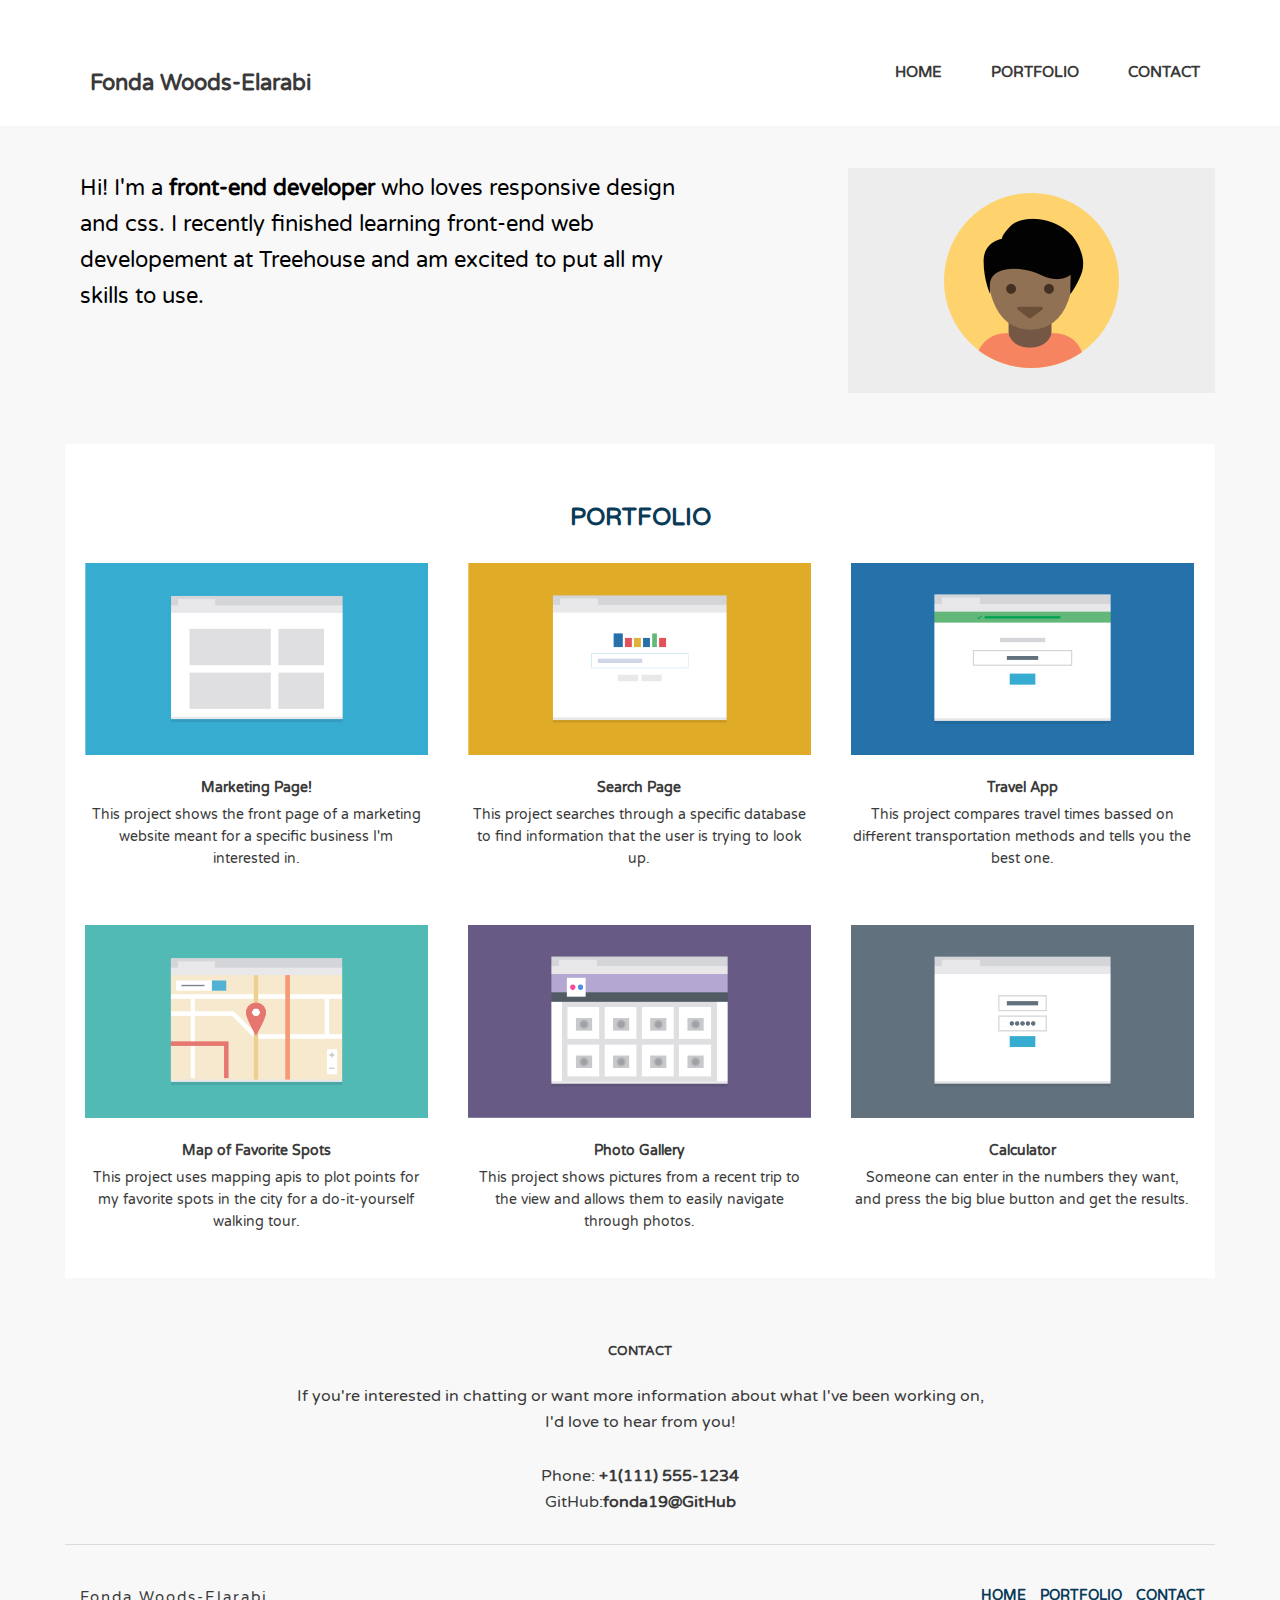
==== index.html @ 9b4ff54f "Initial commit" ====
<!DOCTYPE html>
<html>
<head>
	<meta name="viewport" content="width=device-width, initial-scale=1.0">
	<title>Mobile First Responsive Layout Project-2</title>
	<link href='https://fonts.googleapis.com/css?family=Varela+Round' rel='stylesheet' type='text/css'>
	<link href="https://fonts.googleapis.com/css?family=Roboto" rel="stylesheet">
	<link rel="stylesheet" href="css/normalize.css">
	<link rel="stylesheet" href="css/style.css">
</head>
<body>
	
	<header class="main-header" id="top">
		<div class="container clearfix">
			<h1 class="name"><strong>Fonda Woods-Elarabi</strong></h1>
			<ul class="main-nav">
				<li><a href="#">Home</a></li>
				<li><a href="#">Portfolio</a></li>
				<li><a href="#">Contact</a></li>
			</ul>
		</div>
	</header><!--/.main-header-->   

	<div class="banner container clearfix">
		<img class="banner-img" src="img/responsive-layout-profile.png" alt="My Profile Image">
		<p class="tagline">Hi! I'm a <strong>front-end developer</strong> who loves responsive design and css. I recently finished learning front-end web developement at Treehouse and am excited to put all my skills to use.</p>
	</div><!--/.banner-->




<!--Cards for Portfolio -->
		<!--CARD #1-->
	<div class="container clearfix">
		<h2 id="folio" style="text-align:center">PORTFOLIO</h2>
		<div class="primary col">
			  <div class="card">
				<!--featured image-->
				<figure>
					<img class="feat-img" src="img/portfolio-1.png" alt="Marketing page image">
					<figcaption>
						<h4>Marketing Page!</h4>
						This project shows the front page of a
						marketing website meant for a specific business I'm interested in.
					</figcaption>
				</figure>
			  </div>
		</div><!--/.primary-->	
		<!--CARD #2-->
		<div class="primary col">
			<div class="card">
						<!--featured image-->
				<figure>
					<img class="feat-img" src="img/portfolio-2.png" alt="Search page image">
					<figcaption>
					<h4>Search Page</h4>
					This project searches through a specific database to find information that the user is trying to look up.
					</figcaption>
				</figure>
			</div>	  
		</div><!--/.primary-->	
		<!--CARD #3-->
		<div class="primary col">
			<div class="card">
							<!--featured image-->
				<figure>
					<img class="feat-img" src="img/portfolio-3.png" alt="Travel app image">
					<figcaption>
					<h4>Travel App</h4>
					This project compares travel times bassed on different transportation methods and tells you the best one.
					</figcaption>
				</figure>
			</div>	  
		</div><!--/.primary-->	

		<!--CARD #4-->
		<div class="primary col">
			<div class="card">
							<!--featured image-->
				<figure>
					<img class="feat-img" src="img/portfolio-4.png" alt="Map plot">
					<figcaption>
					<h4>Map of Favorite Spots</h4>
					This project uses mapping apis to plot points for my favorite spots in the city for a do-it-yourself walking tour.
					</figcaption>
				</figure>
			</div>	  
		</div><!--/.primary-->	

		<!--CARD #5-->
		<div class="primary col">
			<div class="card">
				<!--featured image-->
				<figure>
					<img class="feat-img" src="img/portfolio-5.png" alt="photo gallery image">
					<figcaption>
					<h4>Photo Gallery</h4>
					This project shows pictures from a recent trip to the view and allows them to easily navigate through photos.
					</figcaption>
				</figure>
			</div>	  
		</div><!--/.primary-->

        <!--CARD #6-->
		<div class="primary col">
			<div class="card">
				<!--featured image-->
				<figure>
					<img class="feat-img" src="img/portfolio-6.png" alt="image of a calculator">
					<figcaption>
					<h4>Calculator</h4>
					Someone can enter in the numbers they want, and press the big blue button and get the results.
					</figcaption>
				</figure>
			</div>	  
		</div><!--/.primary-->
	</div><!--/.container-->


		<div class="contact container clearfix">
				<h5><strong>CONTACT</strong></h5>
				<p>If you're interested in chatting or want more information about what I've been working on,<br> I'd love to hear from you!</p>
				<p>Phone: <strong>+1(111) 555-1234</strong><br>GitHub:<strong>fonda19@GitHub</strong></p>
		</div><!--/.contact-->


		<footer class="container clearfix" style="background:#F8F8F8;">
               <h3 class="footer-name">Fonda Woods-Elarabi</h3>
               <ul class="footer-nav footer-sm">
                  <li><a href="#top">BACK TO TOP</a></li>
               </ul>
               <ul class="footer-nav footer-lg">
                  <li>
                     <a href="#home">Home</a>
                     <a href="#portfolio">Portfolio</a>
                     <a href="#contact">Contact</a>
                  </li>
               </ul>
            </nav>
         </footer>
</body>
</html>
---- css/style.css ----
/* ================================= 
  Base Element Styles
==================================== */

* {
	box-sizing: border-box;
}

body {
	font-family: 'Varela Round', sans-serif;
	line-height: 1.6;
	color: #3a3a3a;
	background: #F8F8F8;
}

p {
	font-size: 1em;
	margin-bottom: 1.8em;
	padding-left:15px;
	padding-right: 15px;
}

h2,
h3,
a {
	color: #093a58;
}

h2,
h3,
h4 {
	margin-top: 0;
}

h4 {
	margin-bottom: .4em;
}

a {
	text-decoration: none;
}

img {
	max-width: 100%;

}
.primary {
	background: white;
}

.portfolio-title {
	text-align: center;

}

figure {
	margin: 0;
	line-height: 0;
	position: relative;
	width: 100%;
}

figcaption {
	font-size: .9em;
	line-height: 1.5;
	color: #black;
	padding-top: 1.5em;	
	padding-bottom: 1.6em;
	
	text-align: center;
	position: absolute;
	width: 100%;
}

/* ================================= 
  Base Layout Styles
==================================== */

/* ---- Navigation ---- */

.name {
	font-size: 1.4em;
	margin: 0;
	font-weight: 800;
	text-align: center;
	color: #3a3a3a;
	background:;
}


.main-nav {
	margin-top: 10px;
	margin-bottom: -10px;
}

	
	.main-nav a {
		display: block;
		text-align: center;
		padding: 10px 15px;
	}
	
	.main-nav a {
		font-size: .95em;
		color:#3a3a3a;
		text-transform: uppercase;
		font-weight: 700;
	}

	.main-nav a:hover {
		color: #093a58;
	}

	.main-nav li {
		margin-left: -10px;
		margin-bottom: 5px;
		background: white;
		list-style: none;
	}
	.main-nav ul {
		padding-left:-20px;
	}

	.contact{
		background: #F8F8F8;
		text-align:	center;
		margin-top: 20px;

	}

	
	

/* ---- Layout Containers ---- */

.main-header {
	width: 100%;
	padding-top: .5em;
	padding-bottom: .5em;
	z-index: 1;
	
}



.banner {
	text-align: center;
}

.banner {
	color: black;
	background: #F8F8F8 !important;
	padding: 3.2em 0;
	margin-bottom: 60px;
}	

.container {
	background: white;
	padding-top: 40px;
}


.col {
	padding-right: 1em;
	padding-left: 1em;
	margin-bottom: 150px;
}


/* ---- Page Elements ---- */

.feat-img {
	width: 100%;
}

.headline {
	margin-bottom: 0;
}

.icon-location {
	width: 35px;
	position: absolute;
	top: -15px;
	right: -15px;
}

.name {
	background:#F8F8F8;
	padding: 25px;
}

#folio {
	margin: 15px;
}
/* =====footer======= */

.footer-name {
   float: left;
   font-size: 0.875em;
   font-weight: 500;
   padding-left: 15px;
   color: #3a3a3a;
}

.footer-nav {
   margin: 0;
   float: right;
   text-transform: uppercase;
  	font-weight: 600;
}

footer {
   border-top: 1px solid #DCDCDC;
   padding-top: 1.5em;
}

.footer-nav li {
	list-style: none;
}

.footer-sm {
	padding-right: 15px;
	color: #3a3a3a;
	font-weight: 400;
}
.footer-lg {
   display: none;
}


/* ================================= 
  Media Queries
==================================== */

@media (min-width: 769px) {

	body {
		padding-top: 68px;
	}

	.main-header {
		position: fixed;
		background: #fff;
		width: 100%;
		top: 0;
		padding-top: 0;
		padding-bottom: 0;
	}

	.container {
		width: 90%;
		margin: 0 auto;
	}

	.name,
	.col {
		float: left;
	}

	
	.primary
	 {
		width: 50%;
		float: left;
		padding: 0 10px;
		margin-bottom: 150px;
	}

	.main-nav {
		float: right;
	}


	.main-nav li {
		display: inline-block;
		margin-left: 15px;
	}

	.name {
		background: white !important;
	}

	.tagline {
		font-size: 1.4em;
		padding-top: 40px;
	}
	.banner-img {
		padding-top: 60px;
	}

	.contact {
		background: #F8F8F8;
	}

	.footer-name {
		font-size: .95em;
		
		letter-spacing: 2px;
	}

   .footer-lg {
      display: block;
      font-size: 0.875em;
   }

   .footer-sm {
      display: none;
   }

   .footer-lg li  a{
      margin-right: 10px;
   }



	/* ---- Float clearfix ---- */

	.clearfix:after {
		content: " ";
		display: table;
		clear: both;
	}

}

@media (min-width: 1025px) {
	
	
    .banner-img {
    	float: right;

    }

    .tagline  {
    	width: 60%;
    	text-align:left;
    	
    	padding-right: 60px;
    }

	.container {
		width: 90%;
		max-width: 1150px;
        margin: 0 auto;
	}

	.primary {
		width: 33.3%;
		float: left;
		padding: 0 10px;
		margin-bottom: 150px;
	}


	.card {
		margin:10px;	

	}


	.clearfix:after {
		content: " ";
		display: table;
		clear: both;
	}

}
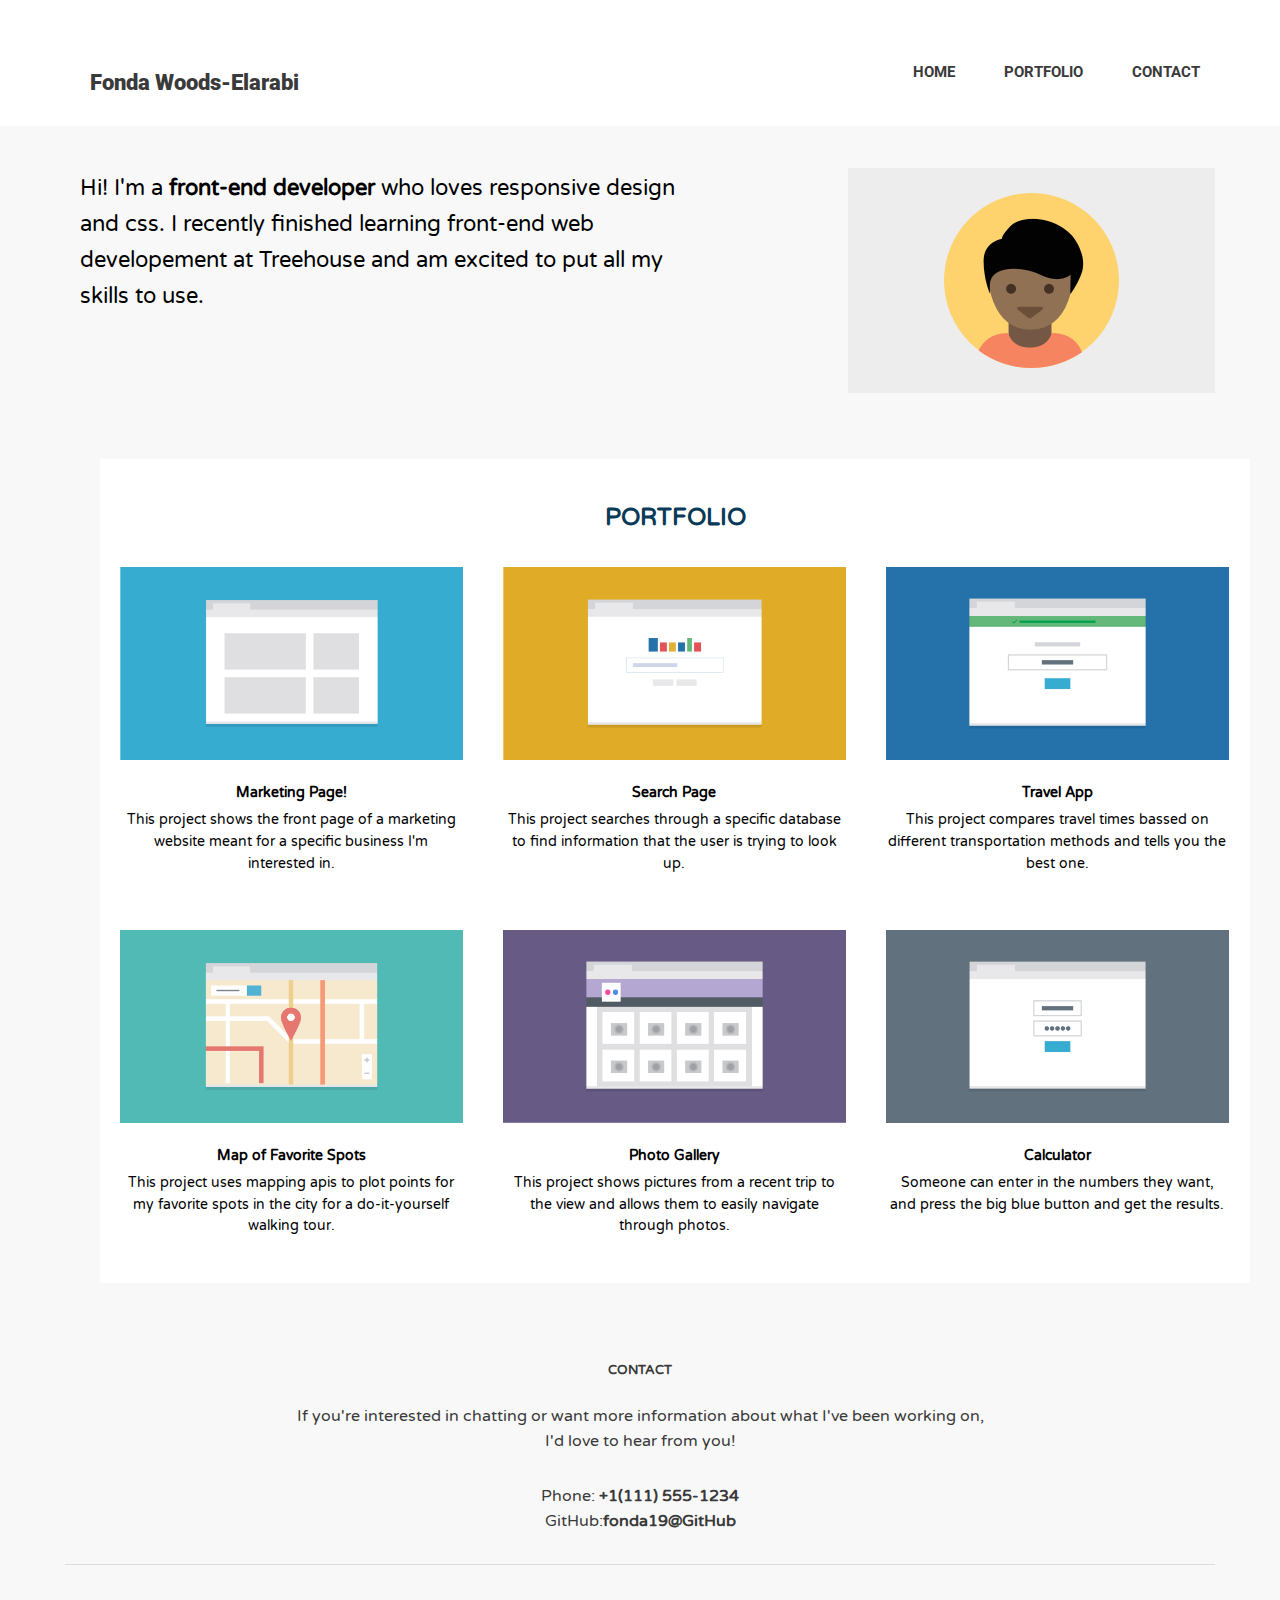
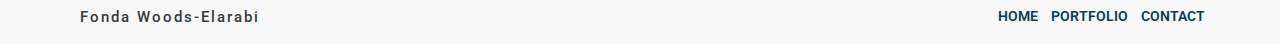
==== commit fbd1ac04: "updated internal links, added google font to navigation" ====
--- a/index.html
+++ b/index.html
@@ -10,13 +10,13 @@
 </head>
 <body>
 	
-	<header class="main-header" id="top">
+	<header class="main-header" id="home">
 		<div class="container clearfix">
 			<h1 class="name"><strong>Fonda Woods-Elarabi</strong></h1>
 			<ul class="main-nav">
-				<li><a href="#">Home</a></li>
-				<li><a href="#">Portfolio</a></li>
-				<li><a href="#">Contact</a></li>
+				<li><a href="#home">Home</a></li>
+				<li><a href="#folio">Portfolio</a></li>
+				<li><a href="#contact">Contact</a></li>
 			</ul>
 		</div>
 	</header><!--/.main-header-->   
@@ -31,8 +31,8 @@
 
 <!--Cards for Portfolio -->
 		<!--CARD #1-->
-	<div class="container clearfix">
-		<h2 id="folio" style="text-align:center">PORTFOLIO</h2>
+	<div class="container clearfix" id="folio">
+		<h2  style="text-align:center">PORTFOLIO</h2>
 		<div class="primary col">
 			  <div class="card">
 				<!--featured image-->
@@ -117,7 +117,7 @@
 	</div><!--/.container-->
 
 
-		<div class="contact container clearfix">
+		<div class="contact container clearfix" id="contact">
 				<h5><strong>CONTACT</strong></h5>
 				<p>If you're interested in chatting or want more information about what I've been working on,<br> I'd love to hear from you!</p>
 				<p>Phone: <strong>+1(111) 555-1234</strong><br>GitHub:<strong>fonda19@GitHub</strong></p>
@@ -127,7 +127,7 @@
 		<footer class="container clearfix" style="background:#F8F8F8;">
                <h3 class="footer-name">Fonda Woods-Elarabi</h3>
                <ul class="footer-nav footer-sm">
-                  <li><a href="#top">BACK TO TOP</a></li>
+                  <li><a href="home">BACK TO TOP</a></li>
                </ul>
                <ul class="footer-nav footer-lg">
                   <li>
@@ -136,7 +136,6 @@
                      <a href="#contact">Contact</a>
                   </li>
                </ul>
-            </nav>
          </footer>
 </body>
 </html>--- a/css/style.css
+++ b/css/style.css
@@ -66,7 +66,7 @@
 figcaption {
 	font-size: .9em;
 	line-height: 1.5;
-	color: #black;
+	color: black;
 	padding-top: 1.5em;	
 	padding-bottom: 1.6em;
 	
@@ -87,7 +87,6 @@
 	font-weight: 800;
 	text-align: center;
 	color: #3a3a3a;
-	background:;
 }
 
 
@@ -141,7 +140,7 @@
 	padding-top: .5em;
 	padding-bottom: .5em;
 	z-index: 1;
-	
+   font-family: 'Roboto', sans-serif;
 }
 
 
@@ -203,13 +202,17 @@
    font-weight: 500;
    padding-left: 15px;
    color: #3a3a3a;
+   font-family: 'Roboto', sans-serif;
+
 }
 
 .footer-nav {
    margin: 0;
    float: right;
    text-transform: uppercase;
-  	font-weight: 600;
+  font-weight: 600;
+  font-family: 'Roboto', sans-serif;
+
 }
 
 footer {
@@ -235,7 +238,7 @@
   Media Queries
 ==================================== */
 
-@media (min-width: 769px) {
+@media (min-width: 768px) {
 
 	body {
 		padding-top: 68px;
@@ -255,6 +258,10 @@
 		margin: 0 auto;
 	}
 
+	#folio{
+		margin-left: 100px;
+	}
+	
 	.name,
 	.col {
 		float: left;
@@ -263,7 +270,7 @@
 	
 	.primary
 	 {
-		width: 50%;
+		width: 90%;
 		float: left;
 		padding: 0 10px;
 		margin-bottom: 150px;
@@ -326,7 +333,7 @@
 
 }
 
-@media (min-width: 1025px) {
+@media (min-width: 1024px) {
 	
 	
     .banner-img {
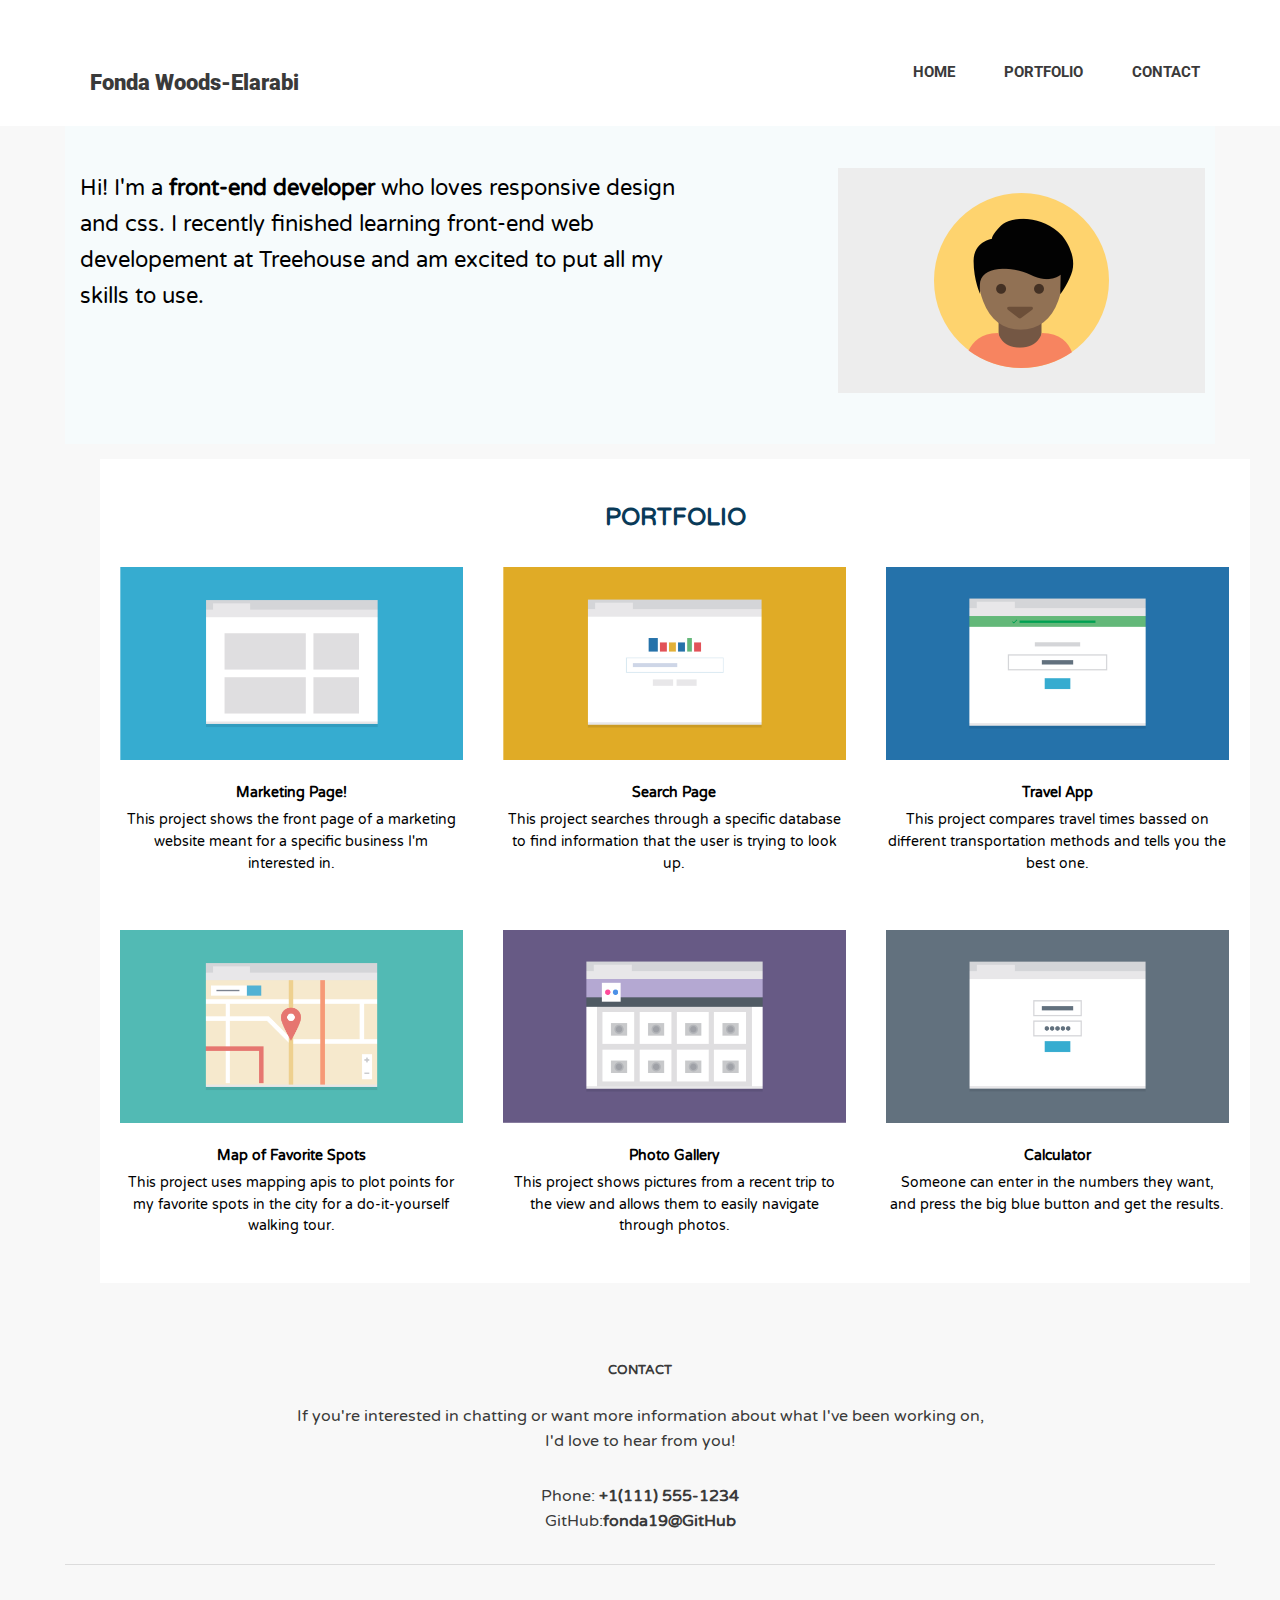
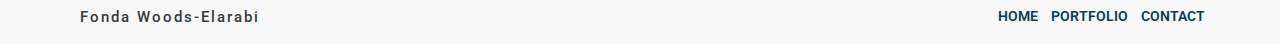
==== commit 67772222: "added internal links for footer nav" ====
--- a/index.html
+++ b/index.html
@@ -127,12 +127,12 @@
 		<footer class="container clearfix" style="background:#F8F8F8;">
                <h3 class="footer-name">Fonda Woods-Elarabi</h3>
                <ul class="footer-nav footer-sm">
-                  <li><a href="home">BACK TO TOP</a></li>
+                  <li><a href="#home">BACK TO TOP</a></li>
                </ul>
                <ul class="footer-nav footer-lg">
                   <li>
                      <a href="#home">Home</a>
-                     <a href="#portfolio">Portfolio</a>
+                     <a href="#folio">Portfolio</a>
                      <a href="#contact">Contact</a>
                   </li>
                </ul>
--- a/css/style.css
+++ b/css/style.css
@@ -130,8 +130,7 @@
 
 	}
 
-	
-	
+
 
 /* ---- Layout Containers ---- */
 
@@ -151,7 +150,7 @@
 
 .banner {
 	color: black;
-	background: #F8F8F8 !important;
+	background: #f6fbfc !important;
 	padding: 3.2em 0;
 	margin-bottom: 60px;
 }	
@@ -296,6 +295,7 @@
 	}
 	.banner-img {
 		padding-top: 60px;
+		margin-right: 10px;
 	}
 
 	.contact {
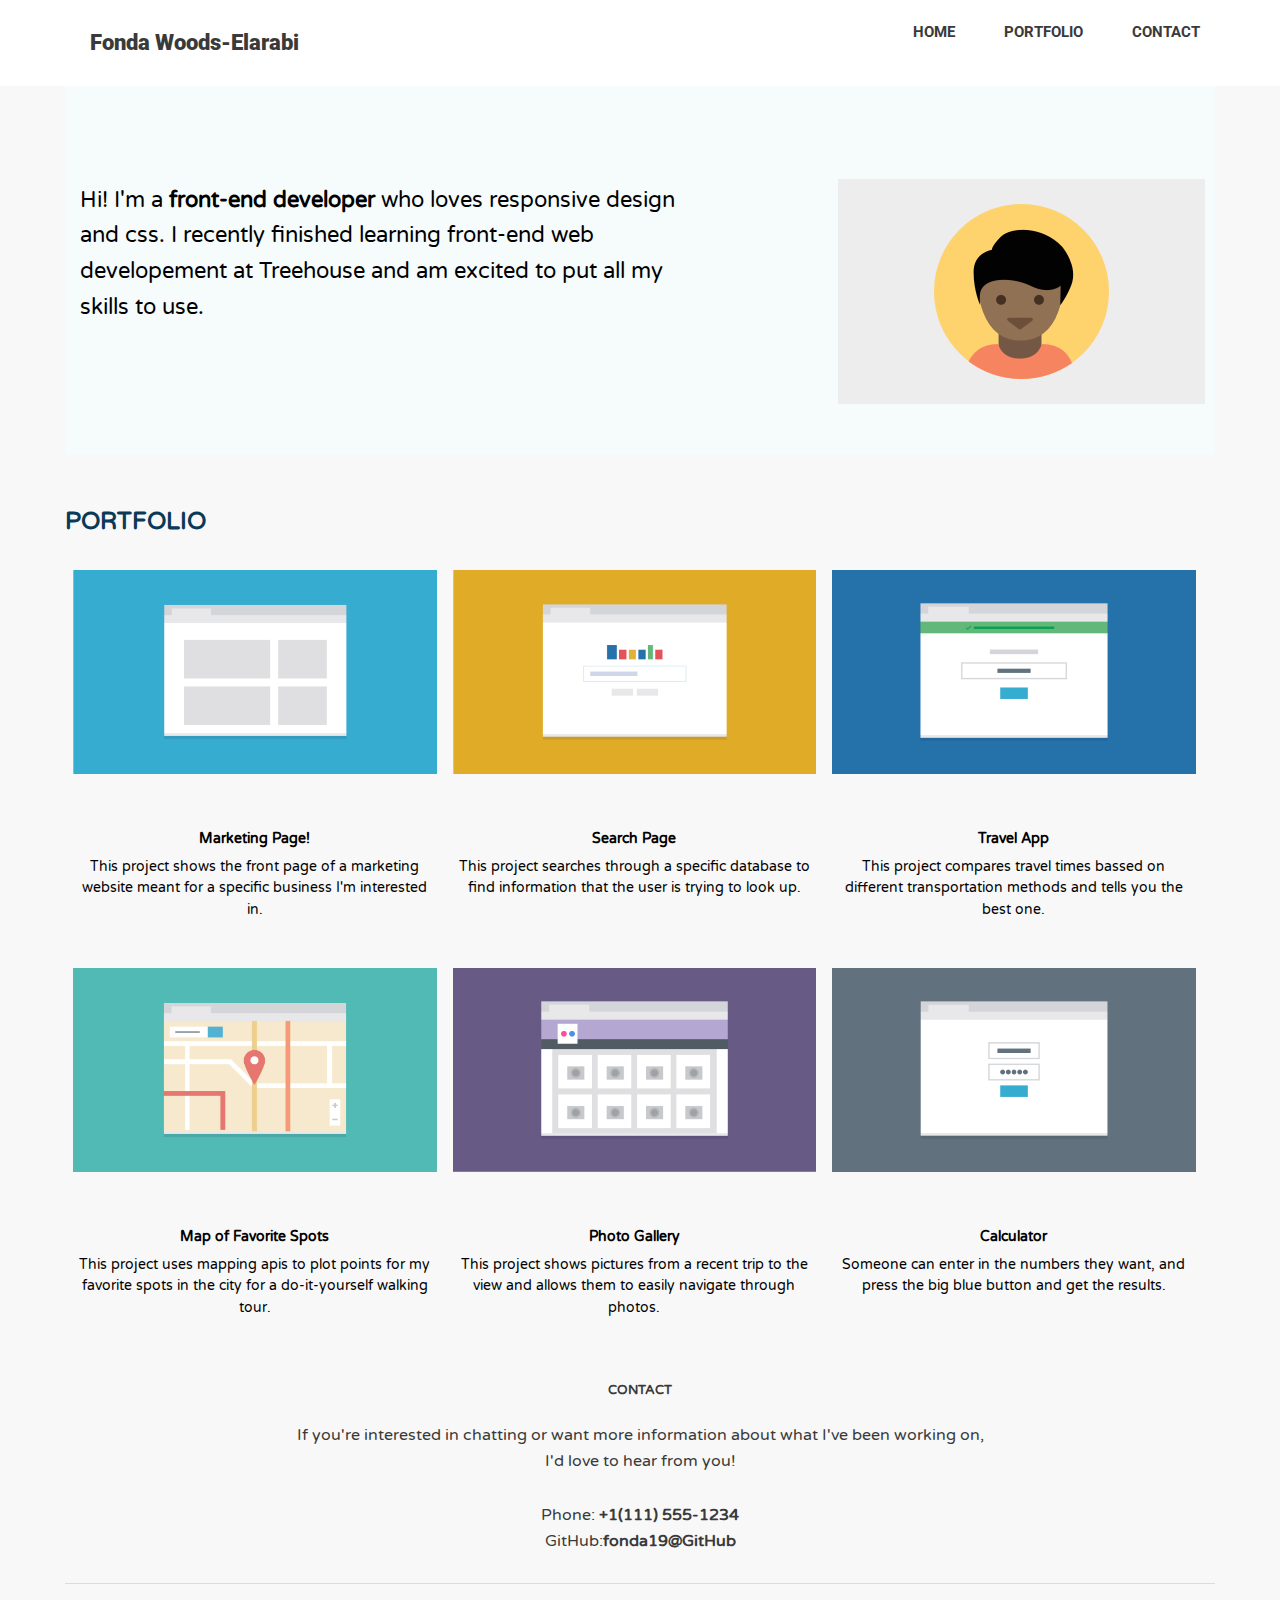
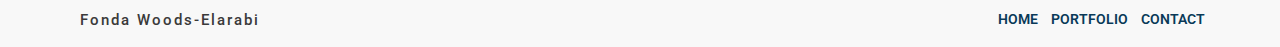
==== commit a87d17eb: "updated portfolio class and id" ====
--- a/index.html
+++ b/index.html
@@ -31,10 +31,18 @@
 
 <!--Cards for Portfolio -->
 		<!--CARD #1-->
+
+<!--<div id="portfolio" class="container clearfix">
+        <h2>Portfolio</h2>
+        <div class="project">
+          <img src="images/portfolio-1.png" alt="Marketing website">
+          <h3>Marketing Page</h3>
+          <p>This project shows the front page of a marketing website meant for a specific business I'm interested in.</p>
+        </div><!-- end .project -->
+
 	<div class="container clearfix" id="folio">
-		<h2  style="text-align:center">PORTFOLIO</h2>
-		<div class="primary col">
-			  <div class="card">
+		<h2>PORTFOLIO</h2>
+		<div class="project">
 				<!--featured image-->
 				<figure>
 					<img class="feat-img" src="img/portfolio-1.png" alt="Marketing page image">
@@ -45,11 +53,9 @@
 					</figcaption>
 				</figure>
 			  </div>
-		</div><!--/.primary-->	
+			
 		<!--CARD #2-->
-		<div class="primary col">
-			<div class="card">
-						<!--featured image-->
+		<div class="project">
 				<figure>
 					<img class="feat-img" src="img/portfolio-2.png" alt="Search page image">
 					<figcaption>
@@ -57,12 +63,9 @@
 					This project searches through a specific database to find information that the user is trying to look up.
 					</figcaption>
 				</figure>
-			</div>	  
 		</div><!--/.primary-->	
 		<!--CARD #3-->
-		<div class="primary col">
-			<div class="card">
-							<!--featured image-->
+		<div class="project">
 				<figure>
 					<img class="feat-img" src="img/portfolio-3.png" alt="Travel app image">
 					<figcaption>
@@ -70,26 +73,21 @@
 					This project compares travel times bassed on different transportation methods and tells you the best one.
 					</figcaption>
 				</figure>
-			</div>	  
+				  
 		</div><!--/.primary-->	
 
 		<!--CARD #4-->
-		<div class="primary col">
-			<div class="card">
-							<!--featured image-->
+		<div class="project">	<!--featured image-->
 				<figure>
 					<img class="feat-img" src="img/portfolio-4.png" alt="Map plot">
 					<figcaption>
 					<h4>Map of Favorite Spots</h4>
 					This project uses mapping apis to plot points for my favorite spots in the city for a do-it-yourself walking tour.
 					</figcaption>
-				</figure>
-			</div>	  
+				</figure>	  
 		</div><!--/.primary-->	
 
-		<!--CARD #5-->
-		<div class="primary col">
-			<div class="card">
+		<div class="project">
 				<!--featured image-->
 				<figure>
 					<img class="feat-img" src="img/portfolio-5.png" alt="photo gallery image">
@@ -97,22 +95,18 @@
 					<h4>Photo Gallery</h4>
 					This project shows pictures from a recent trip to the view and allows them to easily navigate through photos.
 					</figcaption>
-				</figure>
-			</div>	  
+				</figure>	  
 		</div><!--/.primary-->
 
         <!--CARD #6-->
-		<div class="primary col">
-			<div class="card">
-				<!--featured image-->
+		<div class="project">
 				<figure>
 					<img class="feat-img" src="img/portfolio-6.png" alt="image of a calculator">
 					<figcaption>
 					<h4>Calculator</h4>
 					Someone can enter in the numbers they want, and press the big blue button and get the results.
 					</figcaption>
-				</figure>
-			</div>	  
+				</figure>  
 		</div><!--/.primary-->
 	</div><!--/.container-->
 
--- a/css/style.css
+++ b/css/style.css
@@ -58,9 +58,8 @@
 
 figure {
 	margin: 0;
-	line-height: 0;
 	position: relative;
-	width: 100%;
+	
 }
 
 figcaption {
@@ -69,10 +68,9 @@
 	color: black;
 	padding-top: 1.5em;	
 	padding-bottom: 1.6em;
-	
 	text-align: center;
-	position: absolute;
-	width: 100%;
+
+	
 }
 
 /* ================================= 
@@ -119,9 +117,7 @@
 		background: white;
 		list-style: none;
 	}
-	.main-nav ul {
-		padding-left:-20px;
-	}
+	
 
 	.contact{
 		background: #F8F8F8;
@@ -156,22 +152,30 @@
 }	
 
 .container {
-	background: white;
-	padding-top: 40px;
-}
-
-
-.col {
-	padding-right: 1em;
-	padding-left: 1em;
-	margin-bottom: 150px;
+  width: 90%;
+  margin: 0 auto;
+}
+
+
+.project {
+  margin-bottom: 1.5em;
+}
+
+.project img {
+  margin-bottom: 1.5em;
+}
+
+.project p {
+  margin-top: 0.5em;
+  margin-bottom: 2.3em;
+  padding: 0 2em;
 }
 
 
 /* ---- Page Elements ---- */
 
 .feat-img {
-	width: 100%;
+	max-width: 100%;
 }
 
 .headline {
@@ -191,7 +195,7 @@
 }
 
 #folio {
-	margin: 15px;
+  padding-top: 3em;
 }
 /* =====footer======= */
 
@@ -252,28 +256,18 @@
 		padding-bottom: 0;
 	}
 
-	.container {
-		width: 90%;
-		margin: 0 auto;
-	}
-
-	#folio{
-		margin-left: 100px;
-	}
-	
-	.name,
-	.col {
+	 .project {
+    float: left;
+    width: 50%;
+    padding: 1em;
+    margin-bottom: 0.5em;
+  }
+
+	
+	.name {
 		float: left;
 	}
 
-	
-	.primary
-	 {
-		width: 90%;
-		float: left;
-		padding: 0 10px;
-		margin-bottom: 150px;
-	}
 
 	.main-nav {
 		float: right;
@@ -320,7 +314,6 @@
    .footer-lg li  a{
       margin-right: 10px;
    }
-
 
 
 	/* ---- Float clearfix ---- */
@@ -354,19 +347,10 @@
         margin: 0 auto;
 	}
 
-	.primary {
-		width: 33.3%;
-		float: left;
-		padding: 0 10px;
-		margin-bottom: 150px;
-	}
-
-
-	.card {
-		margin:10px;	
-
-	}
-
+	.project {
+    width: 33%;
+    padding: 0.5em;
+  }
 
 	.clearfix:after {
 		content: " ";
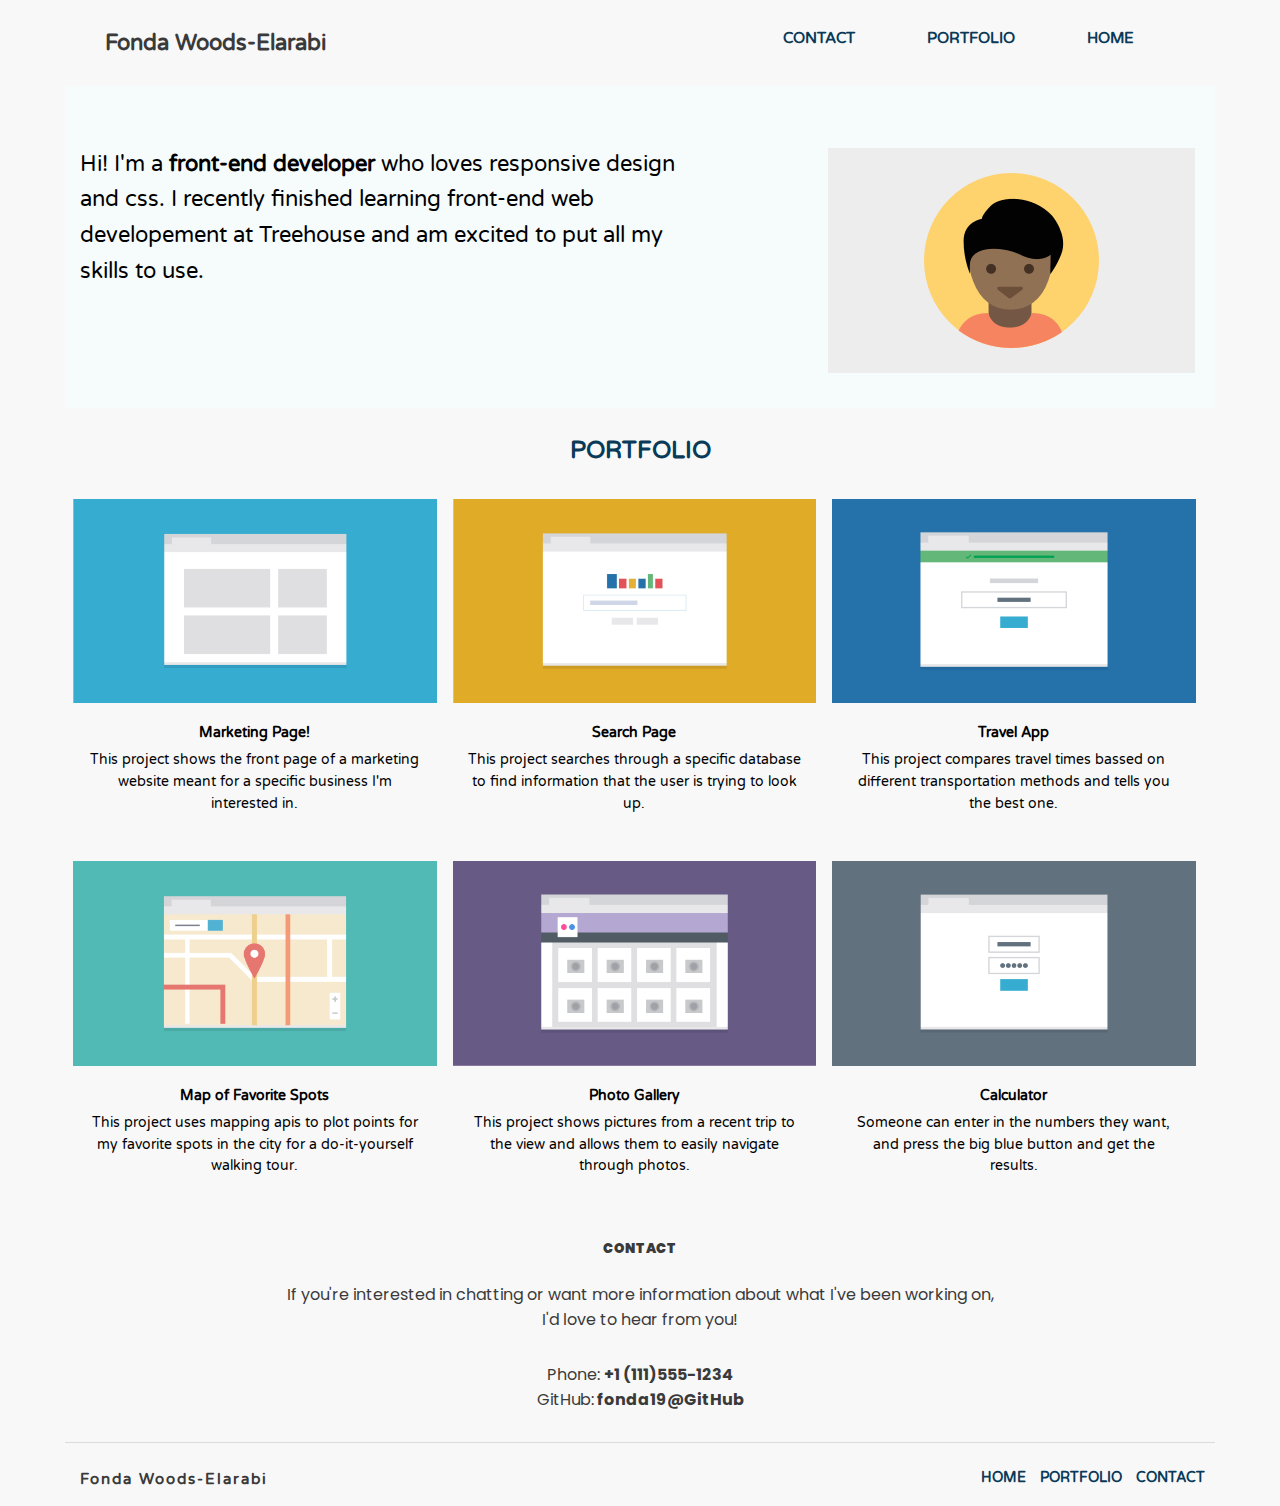
==== commit 13326602: "applied Poppins font to contact, fixed breakpoint, navigation at 768,fixed padding/margins" ====
--- a/index.html
+++ b/index.html
@@ -4,21 +4,24 @@
 	<meta name="viewport" content="width=device-width, initial-scale=1.0">
 	<title>Mobile First Responsive Layout Project-2</title>
 	<link href='https://fonts.googleapis.com/css?family=Varela+Round' rel='stylesheet' type='text/css'>
-	<link href="https://fonts.googleapis.com/css?family=Roboto" rel="stylesheet">
+	<link href="https://fonts.googleapis.com/css?family=Poppins" rel="stylesheet" type='text/css'>
 	<link rel="stylesheet" href="css/normalize.css">
 	<link rel="stylesheet" href="css/style.css">
 </head>
 <body>
 	
-	<header class="main-header" id="home">
-		<div class="container clearfix">
+	<header>
+      
+        <div class="main-header clearfix">
+          
 			<h1 class="name"><strong>Fonda Woods-Elarabi</strong></h1>
-			<ul class="main-nav">
-				<li><a href="#home">Home</a></li>
-				<li><a href="#folio">Portfolio</a></li>
-				<li><a href="#contact">Contact</a></li>
-			</ul>
-		</div>
+              <ul class="main-nav">
+	              <li><a href="#">Home</a></li>
+	              <li><a href="#folio">Portfolio</a></li>
+	              <li><a href="#contact">Contact</a></li>
+              </ul>
+          
+         </div>
 	</header><!--/.main-header-->   
 
 	<div class="banner container clearfix">
@@ -26,19 +29,6 @@
 		<p class="tagline">Hi! I'm a <strong>front-end developer</strong> who loves responsive design and css. I recently finished learning front-end web developement at Treehouse and am excited to put all my skills to use.</p>
 	</div><!--/.banner-->
 
-
-
-
-<!--Cards for Portfolio -->
-		<!--CARD #1-->
-
-<!--<div id="portfolio" class="container clearfix">
-        <h2>Portfolio</h2>
-        <div class="project">
-          <img src="images/portfolio-1.png" alt="Marketing website">
-          <h3>Marketing Page</h3>
-          <p>This project shows the front page of a marketing website meant for a specific business I'm interested in.</p>
-        </div><!-- end .project -->
 
 	<div class="container clearfix" id="folio">
 		<h2>PORTFOLIO</h2>
@@ -54,7 +44,7 @@
 				</figure>
 			  </div>
 			
-		<!--CARD #2-->
+		<!--Project #2-->
 		<div class="project">
 				<figure>
 					<img class="feat-img" src="img/portfolio-2.png" alt="Search page image">
@@ -63,8 +53,8 @@
 					This project searches through a specific database to find information that the user is trying to look up.
 					</figcaption>
 				</figure>
-		</div><!--/.primary-->	
-		<!--CARD #3-->
+		</div><!--/.folio-->	
+		<!--project #3-->
 		<div class="project">
 				<figure>
 					<img class="feat-img" src="img/portfolio-3.png" alt="Travel app image">
@@ -74,9 +64,9 @@
 					</figcaption>
 				</figure>
 				  
-		</div><!--/.primary-->	
+		</div><!--/.folio-->	
 
-		<!--CARD #4-->
+		<!--project #4-->
 		<div class="project">	<!--featured image-->
 				<figure>
 					<img class="feat-img" src="img/portfolio-4.png" alt="Map plot">
@@ -85,7 +75,7 @@
 					This project uses mapping apis to plot points for my favorite spots in the city for a do-it-yourself walking tour.
 					</figcaption>
 				</figure>	  
-		</div><!--/.primary-->	
+		</div><!--/.folio-->	
 
 		<div class="project">
 				<!--featured image-->
@@ -98,7 +88,7 @@
 				</figure>	  
 		</div><!--/.primary-->
 
-        <!--CARD #6-->
+        <!--project #6-->
 		<div class="project">
 				<figure>
 					<img class="feat-img" src="img/portfolio-6.png" alt="image of a calculator">
@@ -114,7 +104,7 @@
 		<div class="contact container clearfix" id="contact">
 				<h5><strong>CONTACT</strong></h5>
 				<p>If you're interested in chatting or want more information about what I've been working on,<br> I'd love to hear from you!</p>
-				<p>Phone: <strong>+1(111) 555-1234</strong><br>GitHub:<strong>fonda19@GitHub</strong></p>
+				<p>Phone: <strong>+1 (111)555-1234</strong><br>GitHub:<strong> fonda19@GitHub</strong></p>
 		</div><!--/.contact-->
 
 
--- a/css/style.css
+++ b/css/style.css
@@ -14,6 +14,7 @@
 	line-height: 1.6;
 	color: #3a3a3a;
 	background: #F8F8F8;
+	text-align: center;
 }
 
 p {
@@ -47,14 +48,8 @@
 	max-width: 100%;
 
 }
-.primary {
-	background: white;
-}
-
-.portfolio-title {
-	text-align: center;
-
-}
+
+
 
 figure {
 	margin: 0;
@@ -66,10 +61,11 @@
 	font-size: .9em;
 	line-height: 1.5;
 	color: black;
-	padding-top: 1.5em;	
+	padding-top: .5em;	
 	padding-bottom: 1.6em;
+	padding-left: 15px;
+	padding-right: 15px;
 	text-align: center;
-
 	
 }
 
@@ -84,13 +80,15 @@
 	margin: 0;
 	font-weight: 800;
 	text-align: center;
-	color: #3a3a3a;
+	
 }
 
 
 .main-nav {
 	margin-top: 10px;
 	margin-bottom: -10px;
+	margin-right: 20px;
+	margin-left: -15px;
 }
 
 	
@@ -102,7 +100,6 @@
 	
 	.main-nav a {
 		font-size: .95em;
-		color:#3a3a3a;
 		text-transform: uppercase;
 		font-weight: 700;
 	}
@@ -112,7 +109,7 @@
 	}
 
 	.main-nav li {
-		margin-left: -10px;
+		
 		margin-bottom: 5px;
 		background: white;
 		list-style: none;
@@ -123,7 +120,7 @@
 		background: #F8F8F8;
 		text-align:	center;
 		margin-top: 20px;
-
+		font-family: 'Poppins', sans-serif;
 	}
 
 
@@ -135,7 +132,7 @@
 	padding-top: .5em;
 	padding-bottom: .5em;
 	z-index: 1;
-   font-family: 'Roboto', sans-serif;
+   
 }
 
 
@@ -147,7 +144,7 @@
 .banner {
 	color: black;
 	background: #f6fbfc !important;
-	padding: 3.2em 0;
+	padding: 2.2em 0;
 	margin-bottom: 60px;
 }	
 
@@ -162,7 +159,7 @@
 }
 
 .project img {
-  margin-bottom: 1.5em;
+  margin-bottom: .2em;
 }
 
 .project p {
@@ -195,17 +192,17 @@
 }
 
 #folio {
-  padding-top: 3em;
+  padding-top: 1.5em;
 }
 /* =====footer======= */
 
 .footer-name {
    float: left;
    font-size: 0.875em;
-   font-weight: 500;
+   font-weight: 600;
    padding-left: 15px;
    color: #3a3a3a;
-   font-family: 'Roboto', sans-serif;
+ 
 
 }
 
@@ -214,7 +211,7 @@
    float: right;
    text-transform: uppercase;
   font-weight: 600;
-  font-family: 'Roboto', sans-serif;
+  
 
 }
 
@@ -249,12 +246,13 @@
 
 	.main-header {
 		position: fixed;
-		background: #fff;
 		width: 100%;
 		top: 0;
 		padding-top: 0;
 		padding-bottom: 0;
-	}
+		text-align: center;
+		background: #F8F8F8;
+	} 
 
 	 .project {
     float: left;
@@ -264,33 +262,42 @@
   }
 
 	
-	.name {
-		float: left;
-	}
-
-
-	.main-nav {
-		float: right;
-	}
-
-
-	.main-nav li {
+  .name {
+  	padding-left: 35px;
+  }
+  .main-nav {
+  	margin-top: -20px;
+  	background: #F8F8F8;
+  }
+	.main-nav li{
 		display: inline-block;
-		margin-left: 15px;
-	}
-
-	.name {
-		background: white !important;
-	}
-
+	    background: #F8F8F8;
+	    margin-right:20px;
+}
+.main-nav ul {
+    display: inline-block;
+    list-style-type: none;
+    padding: 0;
+    text-align: center;
+  }
+
+ 
+  .main-nav  li a {
+    
+    display: block;
+    text-align: center;
+    padding: 16px;
+    text-decoration: none;
+  }
 	.tagline {
 		font-size: 1.4em;
-		padding-top: 40px;
+		padding-top: 20px;
 	}
 	.banner-img {
-		padding-top: 60px;
-		margin-right: 10px;
-	}
+		padding-top: 45px;
+		margin-right: 1px;
+	}
+
 
 	.contact {
 		background: #F8F8F8;
@@ -328,17 +335,35 @@
 
 @media (min-width: 1024px) {
 	
-	
+
+
+	.name {
+		float: left;
+		margin-left: 100px;
+	}
+
+	.main-nav  {
+		margin-right: 100px;
+	}
+	.main-nav li {
+		float: right;
+		display: inline-block;
+		padding: 10px 10px;
+	}
+
+	.name {
+		padding-left: 5px;
+	}
     .banner-img {
     	float: right;
-
+    	margin-right: 20px;
     }
 
     .tagline  {
     	width: 60%;
     	text-align:left;
     	
-    	padding-right: 60px;
+    	padding-right: 3rem;
     }
 
 	.container {
